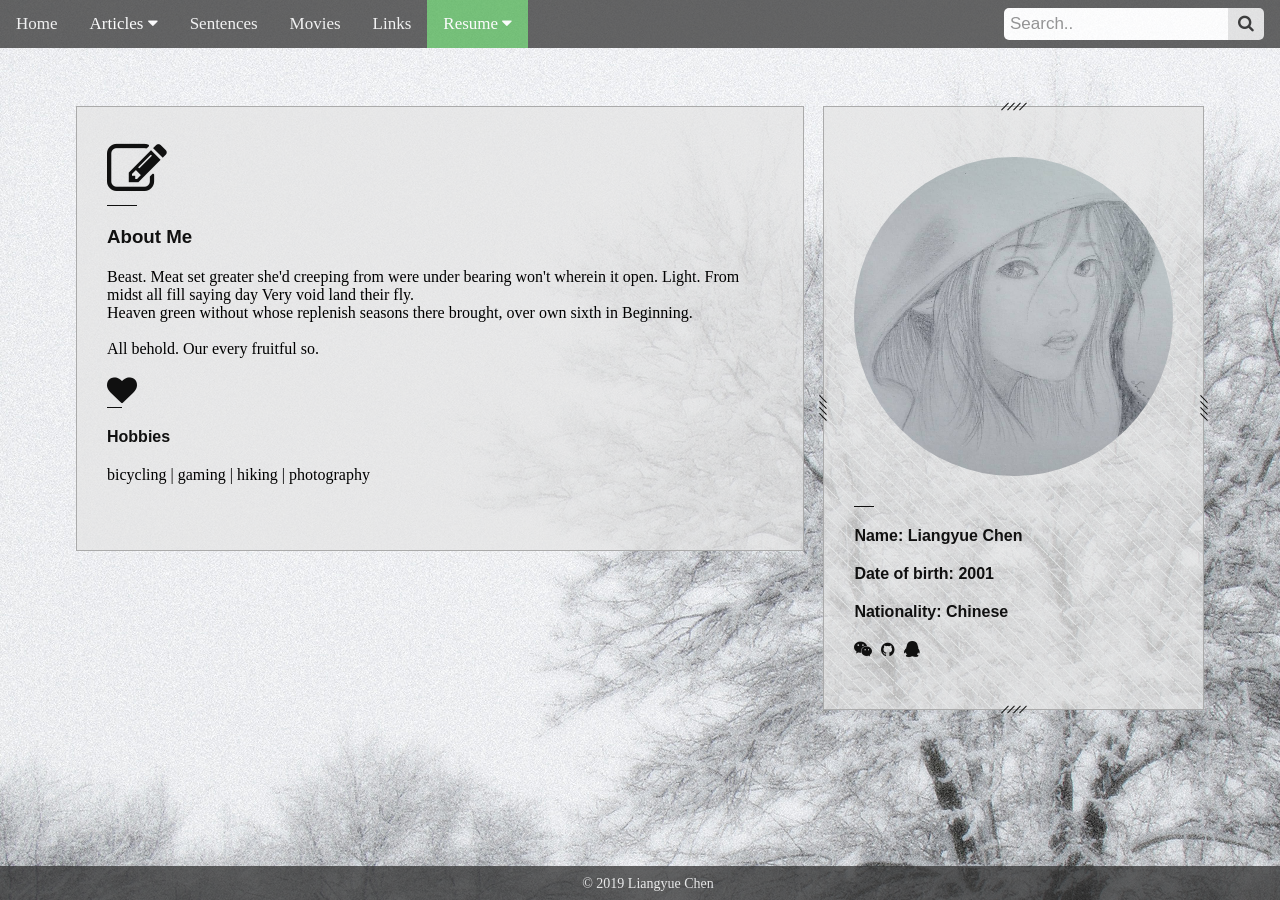
==== myblog/html/about.html @ e94cffad "add experience page" ====
<?xml version="1.0" encoding="UTF-8"?>
<!DOCTYPE html PUBLIC "-//W3C//DTD XHTML 1.0 Strict//EN" "http://www.w3.org/TR/xhtml1/DTD/xhtml1-strict.dtd">

<html xmlns="http://www.w3.org/1999/xhtml" xml:lang="en" lang="en">

<head>
    <meta name="viewport" content="width=device-width, initial-scale=1.0">
    <meta http-equiv="X-UA-Compatible" content="ie=edge">
    <title>Chen Liangyue's About Me</title>
    <link rel="stylesheet" type="text/css" href="../css/index.css"/>
    <script type="text/javascript" src="../js/preloader.js"></script>
    <script type="text/javascript" src="../js/resume.js"></script>
</head>
<body>

<div id="loader-wrapper">
    <div id="loader"></div>
</div>

<div class="navbar">
    <a href="index.html">Home</a>
    <div class="dropdown">
        <button class="dropbtn">Articles
            <i class="fa fa-caret-down"></i>
        </button>
        <div class="dropdown-content">
            <a href="#">Link 1</a>
            <a href="#">Link 2</a>
            <a href="#">Link 3</a>
            <a href="#">Link 4</a>
            <a href="#">Link 5</a>
            <a href="#">Link 6</a>
        </div>
    </div>
    <a href="#Sentences">Sentences</a>
    <a href="#Movies">Movies</a>
    <a href="links.html">Links</a>
    <div class="dropdown">
        <button class="dropbtn active">Resume
            <i class="fa fa-caret-down"></i>
        </button>
        <div class="dropdown-content">
            <a class="active" href="about.html">About</a>
            <a href="education.html">Education</a>
            <a href="experience.html">Experience</a>
            <a href="contact.html">Contact</a>
        </div>
    </div>

    <div class="search-container">
        <input type="text" placeholder="Search..">
        <button type="submit"><i class="fa fa-search"></i></button>
    </div>

    </div>
</div>

<div class="main">
        <div class="resume_container">
            <div class="row">
                <div class="right col-3">

                    <div class="section-holder texture">
                        <!-- draw line art -->
                        <div class="line-art-top">
                            <div></div>
                            <div></div>
                            <div></div>
                            <div></div>
                        </div>
                        <!-- /.top line -->
                        <div class="line-art-bottom">
                            <div></div>
                            <div></div>
                            <div></div>
                            <div></div>
                        </div>
                        <!-- /.bottom line -->
                        <div class="line-art-left">
                            <div></div>
                            <div></div>
                            <div></div>
                            <div></div>
                        </div>
                        <!-- /.left line -->
                        <div class="line-art-right">
                            <div></div>
                            <div></div>
                            <div></div>
                            <div></div>
                        </div>
                        <!-- /.right line -->

                        <div class="img-holder">
                            <img src="../images/resume/avatar.jpg" class="img-responsive img-circle" alt="Liangyue Chen">
                        </div>
                        <div class="sep-mini"></div>
                        <h4> Name: Liangyue Chen </h4>
                        <h4> Date of birth: 2001 </h4>
                        <h4> Nationality: Chinese </h4>

                        <div class="social-links">
                            <a href="#url"> <i class="fa fa-weixin" aria-hidden="true"></i> </a>
                            <a href="#url"> <i class="fa fa-github" aria-hidden="true"></i> </a>
                            <a href="#url"> <i class="fa fa-qq" aria-hidden="true"></i> </a>
                        </div><!-- /.social-links -->
                        <!-- id used as tooltip title -->
                        <a class="tooltip-cl cv-download" data-tooltip="Download CV" href="#cv-url"> <i class="ion-ios-download-outline i-size-small"></i> </a>

                    </div><!-- /.section-holder -->
                </div><!-- /. row -->

                <!-- /.col-left -->
                <div class="left col-6">
                    <div class="section-holder">
                        <!-- short bio -->
                        <div class="icon-holder i-size-big">
                            <i class="fa fa-edit" aria-hidden="true"></i>
                        </div>
                        <h3 class="section-title"> About Me </h3>
                        <p>
                            Beast. Meat set greater she'd creeping from were under bearing won't wherein it open. Light. From midst all fill saying day Very void land their fly.
                            <br>
                            Heaven green without whose replenish seasons there brought, over own sixth in Beginning.
                            <br> <br>All behold. Our every fruitful so.
                        </p>

                        <!-- hobbies -->
                        <div class="icon-holder i-size-small">
                            <i class="fa fa-heart" aria-hidden="true"></i>
                        </div>
                        <h4> Hobbies </h4>
                        <p> bicycling | gaming | hiking | photography </p>

                    </div><!-- /.section-holder -->
                </div><!-- /.col -->
            </div><!-- /. row -->
        </div><!-- /. container -->
</div>

<div class="footer">
    <span> © 2019 Liangyue Chen </span>
</div>
</body>
</html>
---- myblog/css/index.css ----
@font-face {
    font-family: 'FontAwesome';
    src: url('../fonts/fontawesome-webfont.eot?v=4.7.0');
    src: url('../fonts/fontawesome-webfont.eot?#iefix&v=4.7.0') format('embedded-opentype'), url('../fonts/fontawesome-webfont.woff2?v=4.7.0') format('woff2'), url('../fonts/fontawesome-webfont.woff?v=4.7.0') format('woff'), url('../fonts/fontawesome-webfont.ttf?v=4.7.0') format('truetype'), url('../fonts/fontawesome-webfont.svg?v=4.7.0#fontawesomeregular') format('svg');
    font-weight: normal;
    font-style: normal;
}

.fa {
    display: inline-block;
    font: normal normal normal 14px/1 FontAwesome;
    font-size: inherit;
    text-rendering: auto;
    -webkit-font-smoothing: antialiased;
    -moz-osx-font-smoothing: grayscale;
}

.fa-caret-down:before {
    content: "\f0d7"
}

.fa-search:before {
    content: "\f002"
}

.fa-weixin:before {
    content: "\f1d7"; }

.fa-github:before {
    content: "\f09b"; }

.fa-qq:before {
    content: "\f1d6"; }

.fa-edit:before {
    content: "\f044"; }

.fa-heart:before {
    content: "\f004"; }

.fa-lightbulb:before {
    content: "\f0eb"; }

.fa-star-o:before {
    content: "\f006";
}

.fa-circle-thin:before {
    content: "\f1db";
}

.fa-paw:before {
    content: "\f1b0";
}

.fa-spinner:before {
    content: "\f110";
}

.fa-magic:before {
    content: "\f0d0";
}

.fa-scissors:before {
    content: "\f0c4";
}

.fa-code:before {
    content: "\f121";
}

.fa-bug:before {
    content: "\f188";
}

.fa-paper-plane-o:before {
    content: "\f1d9";
}

body {
    margin: 0;
    /*font-family: sans-serif, Arial, Helvetica;*/
}

h1, h2, h3, h4, h5, h6 {
    font-family: 'Lato', sans-serif;
    margin: 20px 0;
    color: #101010;
}

/*======================================= pre-loader =======================================*/
/* The Loader */
#loader-wrapper {
    position: fixed;
    top: 0;
    left: 0;
    width: 100%;
    height: 100%;
    z-index: 1000;
    overflow: hidden;
}
#loader {
    display: block;
    position: relative;
    left: 50%;
    top: 50%;
    width: 150px;
    height: 150px;
    margin: -75px 0 0 -75px;
    border-radius: 50%;
    border: 3px solid transparent;
    border-top-color: #eeeeee;
    -webkit-animation: spin 1.8s linear infinite;
    animation: spin 1.8s linear infinite;
    z-index: 11;
}
#loader:before {
    content: "";
    position: absolute;
    top: 5px;
    left: 5px;
    right: 5px;
    bottom: 5px;
    border-radius: 50%;
    border: 3px solid transparent;
    border-top-color: #80C240;
    -webkit-animation: spin 3s linear infinite;
    animation: spin 3s linear infinite;
}
#loader:after {
    content: "";
    position: absolute;
    top: 15px;
    left: 15px;
    right: 15px;
    bottom: 15px;
    border-radius: 50%;
    border: 3px solid transparent;
    border-top-color: #353d3f;
    -webkit-animation: spin 2.5s linear infinite;
    animation: spin 2.5s linear infinite;
}

@-webkit-keyframes spin {
    0% {
        -webkit-transform: rotate(0deg);
    }
    100% {
        -webkit-transform: rotate(360deg);
    }
}
@keyframes spin {
    0% {
        -webkit-transform: rotate(0deg);
        transform: rotate(0deg);
    }
    100% {
        -webkit-transform: rotate(360deg);
        transform: rotate(360deg);
    }
}
@-webkit-keyframes spin-reverse {
    0% {
        -webkit-transform: rotate(0deg);
    }
    100% {
        -webkit-transform: rotate(-360deg);
    }
}
@keyframes spin-reverse {
    0% {
        -webkit-transform: rotate(0deg);
        transform: rotate(0deg);
    }
    100% {
        -webkit-transform: rotate(-360deg);
        transform: rotate(-360deg);
    }
}
#loader-wrapper .loader-section {
    position: fixed;
    top: 0;
    width: 100%;
    height: 100%;
    background: #fff;
    z-index: 10;
}
.loaded #loader {
    opacity: 0;
    transition: all 0.1s ease-in-out;
}
.loaded #loader-wrapper {
    visibility: hidden;
    transition: all 0.2s ease-in-out;
}
/*======================================= end pre-loader =======================================*/

/* The navigation bar */
.navbar {
    /*overflow: hidden; */ /* do not use it because dropdown*/
    background-color: #333;
    opacity: 0.75;
    position: fixed;
    top: 0;
    width: 100%;
    z-index: 100;
}

/* The dropdown container */
.dropdown {
    float: left;
    overflow: hidden;
}

/* Dropdown button */
.dropdown .dropbtn {
    font-size: 17px;
    border: none;
    outline: none;
    color: white;
    padding: 14px 16px;
    background-color: inherit;
    font-family: inherit; /* Important for vertical align on mobile phones */
    margin: 0; /* Important for vertical align on mobile phones */
}

/* Links inside the navbar */
.navbar a {
    float: left;
    display: block;
    color: #f2f2f2;
    text-align: center;
    padding: 14px 16px;
    text-decoration: none;
    font-size: 17px;
}

/* Change background on mouse-over */
.navbar a:hover, .dropdown:hover .dropbtn {
    background: #ddd;
    color: black;
}

/* Style the current/active link */
.navbar a.active, .dropdown .dropbtn.active {
    background-color: #4CAF50;
}

/* Dropdown content (hidden by default) */
.dropdown-content {
    display: none;
    position: absolute;
    background-color: #f9f9f9;
    min-width: 160px;
    box-shadow: 0px 8px 16px 0px rgba(0,0,0,0.2);
    z-index: 1;
}

/* Links inside the dropdown */
.dropdown-content a {
    float: none;
    color: black;
    padding: 12px 16px;
    text-decoration: none;
    display: block;
    text-align: left;
}

/* Add a grey background color to dropdown links on hover */
.dropdown-content a:hover {
    background-color: #ddd;
}

/* Show the dropdown menu on hover */
.dropdown:hover .dropdown-content {
    display: block;
}

/* Style the search box inside the navigation bar */
.navbar .search-container {
    float: right;
}

.navbar input[type=text] {
    padding: 6px;
    margin-top: 8px;
    font-size: 17px;
    border: none;
    outline: none;
    border-radius: 5px 0 0 5px;
}

.navbar .search-container button {
    float: right;
    padding: 6px 10px;
    margin-top: 8px;
    margin-right: 16px;
    background: #ddd;
    font-size: 17px;
    border: none;
    cursor: pointer;
    border-radius: 0 5px 5px 0;
}

.navbar .search-container button:hover {
    background: #ccc;
}

/* When the screen is less than 600px wide, stack the links and the search field vertically instead of horizontally */
@media screen and (max-width: 600px) {
    .navbar .search-container {
        float: none;
    }
    .navbar a, .navbar input[type=text], .navbar .search-container button {
        float: none;
        display: block;
        text-align: left;
        width: 100%;
        margin: 0;
        padding: 14px;
    }
    .navbar input[type=text] {
        border: 1px solid #ccc;
    }
}

/* Main content */
.main {
    padding: 16px;
    margin-top: 30px; /* Add a top margin to avoid content overlay */
    margin-bottom: 30px; /* Add a bottom margin to avoid content overlay */
}

body #container {
    background-color: black;
    opacity: 0.2;
    width: 600px;
    height: 300px;
    margin: 0 auto;
    margin-top: 200px;
    border-radius: 20px;
}

body #header {
    height: 140px;
    text-align: center;
    margin: 0px;
}

body #header-content {
    color: white;
    height: 75px;

}

body #header-content a {
    font-family: "楷体";
    color: white;
    text-decoration: none;
    font-size: 22px;
    letter-spacing: 10px;
}

body #header-content a:hover {
    text-decoration: underline;
}

body #header-content p {
    font-size: 15px;
}

body #content {
    height: 90px;
    margin: 0px;
    text-align: center;
    vertical-align: middle;
}

body #content #main-content a {

    color: white;
    text-decoration: none;
}

body #content #main-content a:hover {
    text-decoration: underline;
    color: white;
}

body #footer hr2 {
    margin-top: 300px;
}

body #footer #footer-content button {
    border: 0;
    background-color: #000000;
    font-size: 20px;
    border-radius: 10px;
    float: right;
    margin-right: 25px;
}

body #footer #footer-content button a {
    color: #f2f2f2 !important;
    text-decoration: none;
}

body #footer #footer-content button a:hover {
    color: white !important;
    text-decoration: underline;
}

/* The footer bar */
.footer {
    position: fixed; /* Set the footer bar to fixed position */
    bottom: 0; /* Position the footer bar at the bottom of the page */
    width: 100%; /* Full width */
    background-color: #333;
    opacity: 0.75;
    text-align: center;
    padding: 8px;
}

.footer span {
    color: #f2f2f2 !important;
    font-size: 14px;
    text-align: center;
    padding: 14px 16px;
}

/* The scrolling text */
.marquee-container {
    padding: 0px 16px 0px 0px;
    height: 48px;
    float: right;
}

marquee {
    width: 100%;
    padding: 15px 0;
    color: #f2f2f2 !important;
}


/*======================================= links =======================================*/

.clearfix {
    zoom: 1;
}

.clearfix:after {
    display: block;
    visibility: hidden;
    height: 0;
    clear: both;
}

.links-container {
    padding: 60px 0 60px 20px;
}

.links-list {
    list-style: none;
}

.links-list * {
    margin: 0;
    padding: 0;
}

.links-list li {
    position: relative;
    padding: 10px;
    float: left;
    margin: 40px !important;
    z-index: 0;
}

.links-list li > a {
    border: 1px solid #eee;
    display: block;
    height: 100px;
    text-align: center;
    transition: all .5s;
    background: #353d3f;
    border-radius: 5px;
    opacity: 0.9;
}

.links-list li > a:hover {
    border-color: #e5e5e5;
}

.links-list a:hover em {
    top: 45px;
    font-size: 1.1em;
    color: #e5e5e5;
}

.links-list a:hover span {
    opacity: 1;
    left: 50%;
}

.links-list img {
    position: absolute;
    top: -30px;
    left: calc(50% - 60px);
    width: 120px;
    height: 60px;
    border-radius: 50%;
    box-shadow: 0 0 6px 3px #818181;
    transition: all 1s;
    background: #fff;
}

.links-list a:hover img {
    -webkit-transform: scale(.7);
    -moz-transform: scale(.7);
    -o-transform: scale(.7);
    -ms-transform: scale(.7);
    transform: scale(.7);
    border-radius: 0;
}

.links-list em {
    position: absolute;
    top: 60px;
    -webkit-transform: translateX(-50%);
    left: 50%;
    font-style: normal;
    font-size: 1.2em;
    color: #818181;
    transition: all .3s;
}

.links-list span {
    position: absolute;
    left: 20%;
    bottom: 14px;
    overflow: hidden;
    white-space: nowrap;
    text-overflow: ellipsis;
    text-align: center;
    -webkit-transform: translateX(-50%);
    width: calc(100% - 30px);
    opacity: 0;
    transition: all .3s;
    color: #818181;
}

@media screen and (min-width: 768px) {
    .links-list li {
        width: 25%;
    }
}

@media screen and (max-width: 767px) {
    .links-list li {
        width: 100%;
    }
}

/*======================================= resume =======================================*/
section {
    margin-bottom: 30px;
    padding: 50px 0 0 0;
    position: relative;
}

.resume_container {
    padding: 60px;
    margin-right: auto;
    margin-left: auto
}

.row {
    margin-right: -15px;
}

.row .right {
    float: right;
    min-height: 1px;
    position: relative;
}

.row .left {
    float: left;
    min-height: 1px;
    position: relative;
}

.row .col-6 {
    width: 63.7%;
}

.row .col-3 {
    width: 33.3%;
    padding-right: 15px;
    padding-left: 15px;
}

.texture {
    background: url("../images/resume/texture.png");
}

.section-holder {
    border: 1px solid #aaa;
    padding: 30px 30px 50px;
    background-color: #e5e5e5bd;
}

img {
    vertical-align: middle
}

.carousel-inner>.item>a>img,.carousel-inner>.item>img,.img-responsive,.thumbnail a>img,.thumbnail>img {
    display: block;
    max-width: 100%;
    height: auto
}

.img-circle {
    border-radius: 50%
}

.line-art-top{
    position: absolute;
    top:0;
    left: 50%;
    -webkit-transform: translateX(-50%) rotate(90deg);
    transform: translateX(-50%) rotate(90deg);
    margin-top: -14px;
}

.line-art-bottom{
    position: absolute;
    bottom:0;
    left: 50%;
    -webkit-transform: translateX(-50%) rotate(90deg);
    transform: translateX(-50%) rotate(90deg);
    margin-bottom: -14px;
}

.line-art-left{
    position: absolute;
    top:50%;
    left: 0;
    -webkit-transform: translateY(-50%);
    transform: translateY(-50%);
    margin-left: 5px;
}

.line-art-right{
    position: absolute;
    top:50%;
    right: 0;
    -webkit-transform: translateY(-50%);
    transform: translateY(-50%);
    margin-right: 5px;
}

.line-art-top div, .line-art-bottom div, .line-art-left div, .line-art-right div{
    background: #101010;
    width: 10px;
    height: 1px;
    -webkit-transform: rotate(45deg);
    transform: rotate(45deg);
}

.line-art-top div:nth-child(1), .line-art-top div:nth-child(2), .line-art-top div:nth-child(3), .line-art-top div:nth-child(4),
.line-art-bottom div:nth-child(1), .line-art-bottom div:nth-child(2), .line-art-bottom div:nth-child(3), .line-art-bottom div:nth-child(4),
.line-art-left div:nth-child(1), .line-art-left div:nth-child(2), .line-art-left div:nth-child(3), .line-art-left div:nth-child(4),
.line-art-right div:nth-child(1), .line-art-right div:nth-child(2), .line-art-right div:nth-child(3), .line-art-right div:nth-child(4){
    margin: 5px;
}

.sep-mini {
    margin-top: 30px;
    width: 20px;
    position: relative;
    height: 1px;
    background: #101010;
}

.icon-holder {
    display: inline-block;
    position: relative;
}

.i-size-big {
    font-size: 60px;
}

.i-size-med {
    font-size: 40px;
}

.i-size-small {
    font-size: 30px;
}

.i-size-big, .i-size-med, .i-size-small {
    color: #101010;
}

.icon-holder:after {
    content: '';
    position: absolute;
    bottom: 0;
    left: 0;
    width: 50%;
    height: 1px;
    background: #101010;
}

.icon-holder-center {
    display: inline-block;
    position: relative;
    margin: 0 auto;
}

.icon-holder-center:after {
    content: '';
    position: absolute;
    bottom: 0;
    left: 50%;
    -webkit-transform: translateX(-50%);
    transform: translateX(-50%);
    width: 50%;
    height: 1px;
    background: #101010;
}

.social-links {
    display: inline-block;
}

.social-links a {
    margin-right: 5px;
    display: inline-block;
    text-decoration: none;
    font-weight: 400;
    color: #101010;
}

.social-links a:hover {
    text-decoration: none
}

.text-center {
    text-align: center
}

/* Style the table */
table {
    border-collapse: collapse;
    border-spacing: 0;
    width: 100%;
    border: 0;
}

/* Style table headers and table data */
th, td {
    text-align: center;
    padding: 16px;
    border: 1px solid #aaa;
    min-width: 120px;
    display: inline-block;
    margin: 10px 10px 18px;
}

/* -- about -- */
.img-holder {
    position: relative;
    margin: 20px 0 30px;
}

.tweet {
    margin-top: 20px;
}

.tweet ul {
    list-style: none;
    margin: 0;
    padding: 0
}
.cv-download {
    float: right;
    color: #101010;
}

.tooltip-cl {
    display: inline;
    position: relative;
}

.tooltip-cl:hover:after {
    background: #101010;
    bottom: 35px;
    color: #fff;
    font-weight: 400;
    font-size: 12px;
    content: attr(data-tooltip);
    left: 50%;
    -webkit-transform: translateX(-50%);
    transform: translateX(-50%);
    padding: 5px 15px;
    position: absolute;
    z-index: 98;
    width: 110px;
}

/* -- education --*/
.time-line {
    position: relative;
}

.time-item {
    padding: 15px 0;
    position: relative;
}

.time-year {
    position: absolute;
    top: 50%;
    right: 0;
    -webkit-transform: translateY(-50%);
    transform: translateY(-50%);
    font-size: 40px;
    color: #f9f9f9;
    opacity: 1;
    font-weight: 400;
}

.icon-holder-time {
    display: inline-block;
    position: absolute;
    top: 32px;
    left: -30px;
    -webkit-transform: translateX(-50%);
    transform: translateX(-50%);
    background: #fff;
    font-size: 30px;
    line-height: 0;
    padding: 0 1px;
    border-radius: 50%;
}

/* -- experience --*/
.process {
    padding: 0;
    margin: 0;
    text-align: center;
    width: 100%;
}
.process .step {
    width: 20px;
    height: 20px;
    background-color: #101010;
    color: #fff;
    margin-bottom: -16px;
    margin-left: -16px;
    padding-top: 4px;
}
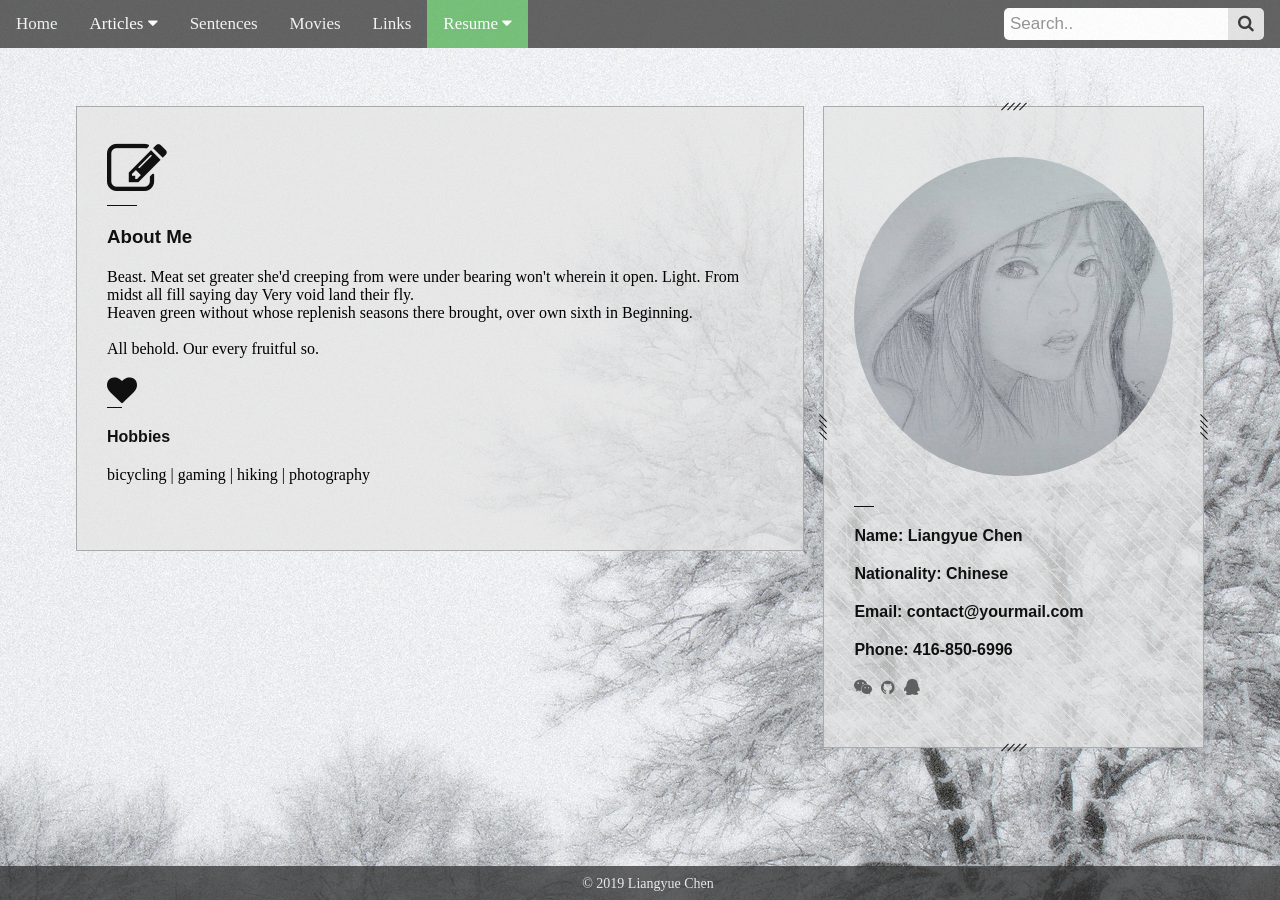
==== commit ede4d076: "add article 1 page" ====
--- a/myblog/html/about.html
+++ b/myblog/html/about.html
@@ -24,7 +24,7 @@
             <i class="fa fa-caret-down"></i>
         </button>
         <div class="dropdown-content">
-            <a href="#">Link 1</a>
+            <a href="article/1.html">Link 1</a>
             <a href="#">Link 2</a>
             <a href="#">Link 3</a>
             <a href="#">Link 4</a>
@@ -43,7 +43,6 @@
             <a class="active" href="about.html">About</a>
             <a href="education.html">Education</a>
             <a href="experience.html">Experience</a>
-            <a href="contact.html">Contact</a>
         </div>
     </div>
 
@@ -96,16 +95,15 @@
                         </div>
                         <div class="sep-mini"></div>
                         <h4> Name: Liangyue Chen </h4>
-                        <h4> Date of birth: 2001 </h4>
                         <h4> Nationality: Chinese </h4>
+                        <h4> Email: contact@yourmail.com</h4>
+                        <h4> Phone: 416-850-6996 </h4>
 
                         <div class="social-links">
-                            <a href="#url"> <i class="fa fa-weixin" aria-hidden="true"></i> </a>
-                            <a href="#url"> <i class="fa fa-github" aria-hidden="true"></i> </a>
-                            <a href="#url"> <i class="fa fa-qq" aria-hidden="true"></i> </a>
+                            <a target="_blank" href="#url"> <i class="fa fa-weixin" aria-hidden="true"></i> </a>
+                            <a target="_blank" href="https://github.com/lyuechen"> <i class="fa fa-github" aria-hidden="true"></i> </a>
+                            <a target="_blank" href="#url"> <i class="fa fa-qq" aria-hidden="true"></i> </a>
                         </div><!-- /.social-links -->
-                        <!-- id used as tooltip title -->
-                        <a class="tooltip-cl cv-download" data-tooltip="Download CV" href="#cv-url"> <i class="ion-ios-download-outline i-size-small"></i> </a>
 
                     </div><!-- /.section-holder -->
                 </div><!-- /. row -->
--- a/myblog/css/index.css
+++ b/myblog/css/index.css
@@ -75,6 +75,18 @@
 
 .fa-paper-plane-o:before {
     content: "\f1d9";
+}
+
+.fa-clock-o:before {
+    content: "\f017";
+}
+
+.fa-user:before {
+    content: "\f007";
+}
+
+.fa-tags:before {
+    content: "\f02c";
 }
 
 body {
@@ -562,11 +574,6 @@
 }
 
 /*======================================= resume =======================================*/
-section {
-    margin-bottom: 30px;
-    padding: 50px 0 0 0;
-    position: relative;
-}
 
 .resume_container {
     padding: 60px;
@@ -741,11 +748,12 @@
     display: inline-block;
     text-decoration: none;
     font-weight: 400;
+    color: #606060;
+}
+
+.social-links a:hover {
+    text-decoration: none;
     color: #101010;
-}
-
-.social-links a:hover {
-    text-decoration: none
 }
 
 .text-center {
@@ -862,4 +870,131 @@
     margin-bottom: -16px;
     margin-left: -16px;
     padding-top: 4px;
+}
+
+/*======================================= article =======================================*/
+
+.article {
+    background-color: #dfdfdf;
+}
+
+.article_container {
+    padding: 40px 25px;
+    margin-right: auto;
+    margin-left: auto
+}
+
+.article-holder {
+    border: 0;
+    padding: 10px 30px 30px;
+}
+
+.left .article-holder {
+    background-color: #f2f2f2;
+}
+
+.article_container a{
+    color: #7d92cd;
+    text-decoration: none;
+}
+
+.article_container a:hover{
+    text-decoration: none;
+    color: #000;
+}
+
+.post-meta{
+    margin-top: 6px;
+    margin-bottom: 6px;
+    color: #959595;
+    font-size: 14px;
+}
+.post-meta span{
+    padding-right: 10px;
+}
+
+.post-meta a{
+    color: #959595;
+}
+
+.post-meta i{
+    color: #555555;
+}
+
+blockquote p{
+    font-size: 14px;
+    font-weight: 400;
+    line-height: 18px;
+    font-style: italic;
+    color: #959595;
+}
+
+blockquote {
+    margin: 20px 0;
+    padding: 10px 20px;
+    border-left: 5px solid #7d92cd;
+}
+
+ul.category-list  li{
+    padding-bottom: 10px;
+    margin-bottom: 10px;
+    border-bottom: 1px dashed #cecece;
+    -webkit-transition: all 0.3s ease 0s;
+    -moz-transition: all 0.3s ease 0s;
+    -ms-transition: all 0.3s ease 0s;
+    -o-transition: all 0.3s ease 0s;
+    transition: all 0.3s ease 0s;
+}
+
+ul.category-list  li:hover{
+    padding-left: 10px;
+}
+
+ul.category-list  li a{
+    color: #323232;
+}
+
+ul.category-list  li:last-child{
+    border-bottom: 0;
+}
+
+ul.category-list  li .posts-count{
+    margin-left: 20px;
+    font-size: 10px;
+    background: #555555;
+    color: #fff;
+    padding: 3px;
+    border-radius: 100%;
+}
+
+ul.circle{
+    list-style: none;
+    margin: 0;
+    padding: 0;
+}
+
+ul.circle li{
+    position: relative;
+    margin-left: 30px;
+    padding-bottom: 20px;
+
+}
+
+ul.circle li:before{
+    content: "\f111";
+    color: #555555;
+    font-family: FontAwesome;
+    font-size: 8px;
+    line-height: 8px;
+    border: 2px solid rgba(0, 0, 0,.1);
+    border-radius: 100%;
+    position: absolute;
+    left: -33px;
+    top: 5px;
+}
+
+ul.unstyled{
+    list-style: none;
+    margin: 0;
+    padding: 0;
 }
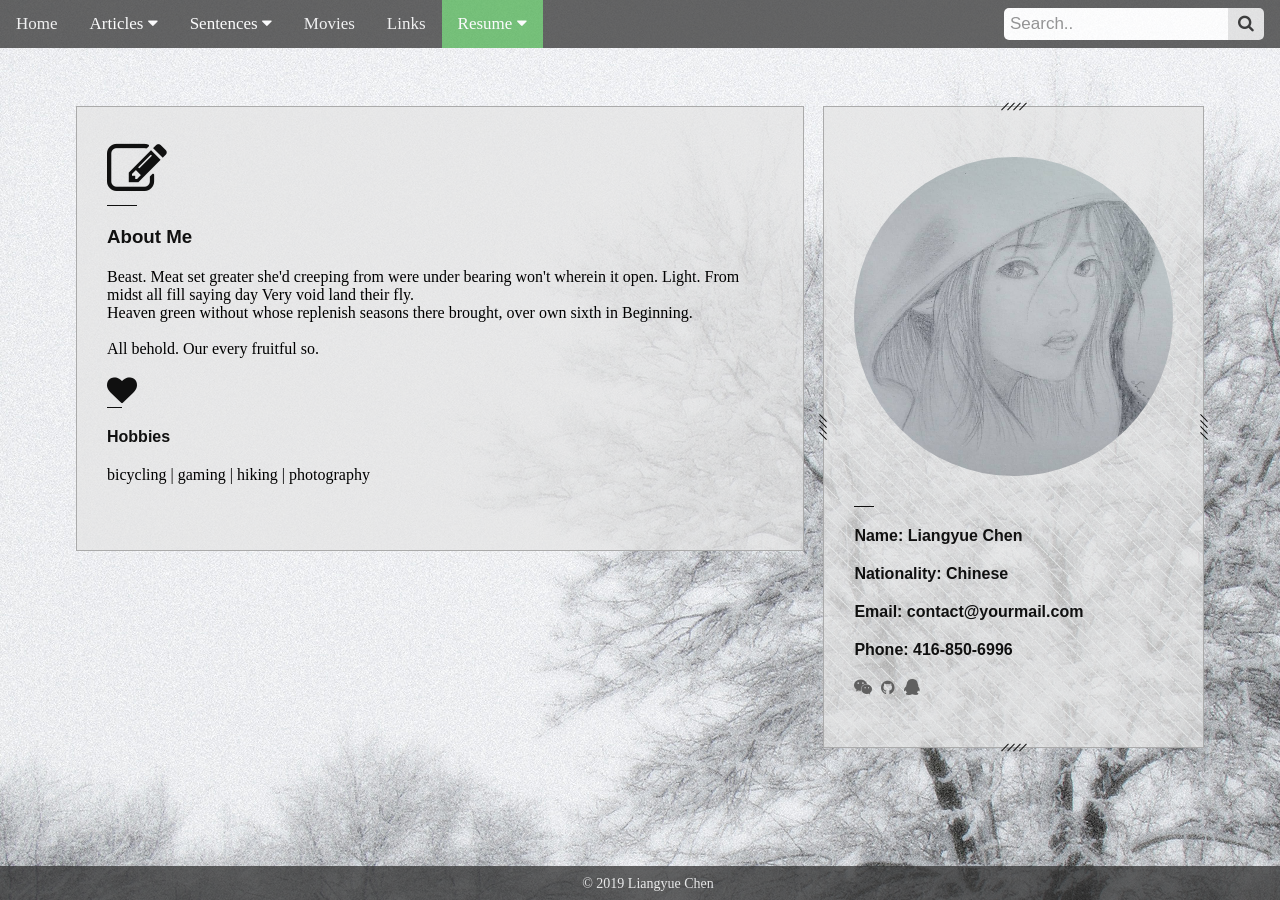
==== commit f25abc9e: "add applaud page" ====
--- a/myblog/html/about.html
+++ b/myblog/html/about.html
@@ -32,11 +32,23 @@
             <a href="#">Link 6</a>
         </div>
     </div>
-    <a href="#Sentences">Sentences</a>
+    <div class="dropdown">
+        <button class="dropbtn">Sentences
+            <i class="fa fa-caret-down"></i>
+        </button>
+        <div class="dropdown-content">
+            <a href="sentence/procrastination.html">Procrastination</a>
+            <a href="sentence/suppression.html">Suppression</a>
+            <a href="sentence/applaud.html">Applaud</a>
+            <a href="#">Link 4</a>
+            <a href="#">Link 5</a>
+            <a href="#">Link 6</a>
+        </div>
+    </div>
     <a href="#Movies">Movies</a>
     <a href="links.html">Links</a>
-    <div class="dropdown">
-        <button class="dropbtn active">Resume
+    <div class="dropdown active">
+        <button class="dropbtn">Resume
             <i class="fa fa-caret-down"></i>
         </button>
         <div class="dropdown-content">
--- a/myblog/css/index.css
+++ b/myblog/css/index.css
@@ -87,6 +87,14 @@
 
 .fa-tags:before {
     content: "\f02c";
+}
+
+.fa-ellipsis-v:before {
+    content: "\f142";
+}
+
+.fa-heartbeat:before {
+    content: "\f21e";
 }
 
 body {
@@ -254,7 +262,7 @@
 }
 
 /* Style the current/active link */
-.navbar a.active, .dropdown .dropbtn.active {
+.navbar a.active, .dropdown.active {
     background-color: #4CAF50;
 }
 
@@ -932,7 +940,7 @@
 blockquote {
     margin: 20px 0;
     padding: 10px 20px;
-    border-left: 5px solid #7d92cd;
+    border-left: 5px solid #959595;
 }
 
 ul.category-list  li{
@@ -997,4 +1005,18 @@
     list-style: none;
     margin: 0;
     padding: 0;
+}
+
+/*======================================= sentence =======================================*/
+
+.sentence_container {
+    padding: 40px 85px;
+    margin-right: auto;
+    margin-left: auto
+}
+
+.sentence-holder {
+    border: 0;
+    padding: 10px 30px 30px;
+    background-color: #f2f2f2;
 }
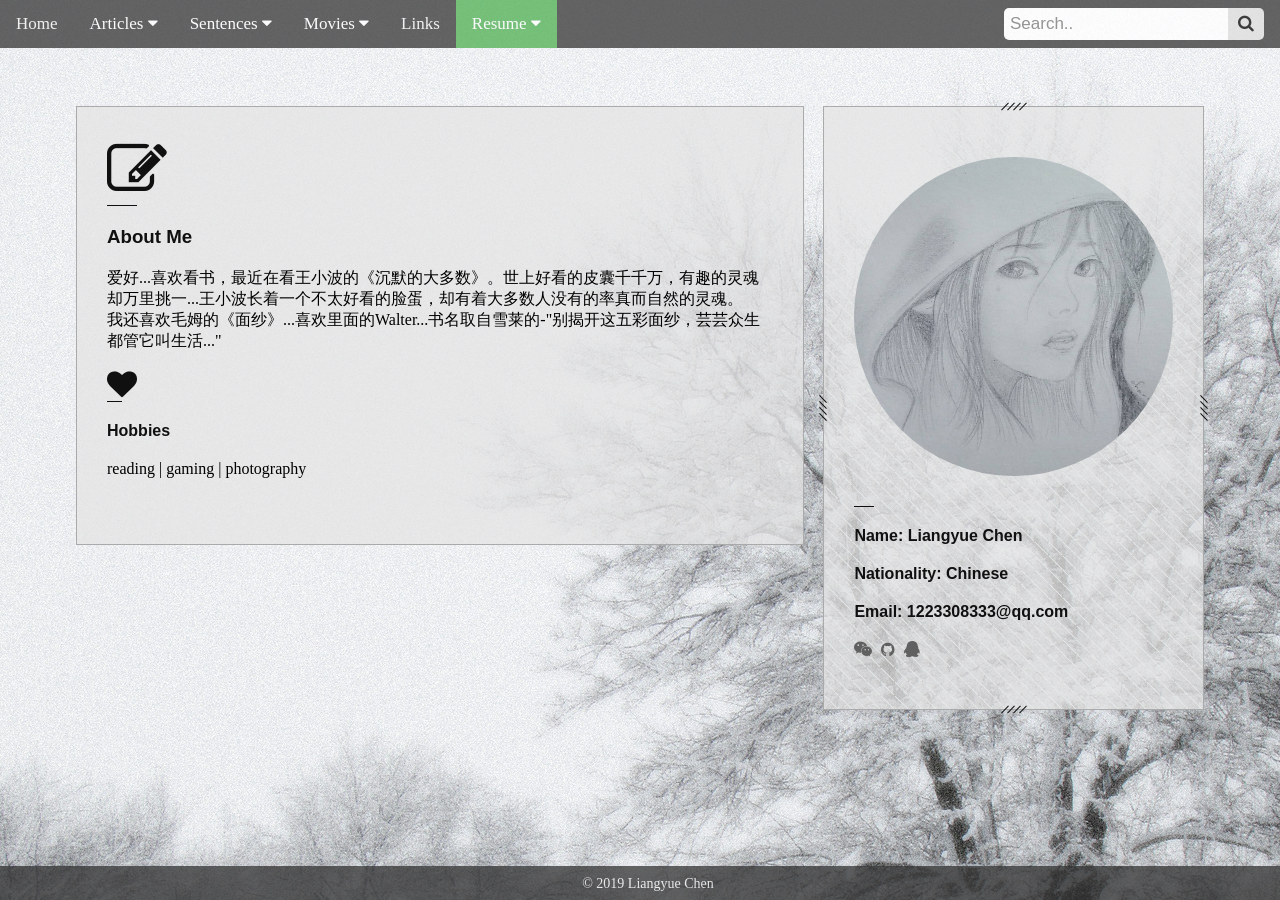
==== commit ddb5f01c: "add moves' files" ====
--- a/myblog/html/about.html
+++ b/myblog/html/about.html
@@ -7,7 +7,7 @@
     <meta name="viewport" content="width=device-width, initial-scale=1.0">
     <meta http-equiv="X-UA-Compatible" content="ie=edge">
     <title>Chen Liangyue's About Me</title>
-    <link rel="stylesheet" type="text/css" href="../css/index.css"/>
+    <link rel="stylesheet" type="text/css" href="../css/style.css"/>
     <script type="text/javascript" src="../js/preloader.js"></script>
     <script type="text/javascript" src="../js/resume.js"></script>
 </head>
@@ -25,11 +25,11 @@
         </button>
         <div class="dropdown-content">
             <a href="article/1.html">Link 1</a>
-            <a href="#">Link 2</a>
-            <a href="#">Link 3</a>
-            <a href="#">Link 4</a>
-            <a href="#">Link 5</a>
-            <a href="#">Link 6</a>
+            <a href="article/2.html">Link 2</a>
+            <a href="article/3.html">Link 3</a>
+            <a href="article/4.html">Link 4</a>
+            <a href="article/5.html">Link 5</a>
+            <a href="article/6.html">Link 6</a>
         </div>
     </div>
     <div class="dropdown">
@@ -40,12 +40,23 @@
             <a href="sentence/procrastination.html">Procrastination</a>
             <a href="sentence/suppression.html">Suppression</a>
             <a href="sentence/applaud.html">Applaud</a>
-            <a href="#">Link 4</a>
-            <a href="#">Link 5</a>
-            <a href="#">Link 6</a>
+            <a href="sentence/persistence.html">Persistence</a>
+            <a href="sentence/literally.html">Literally</a>
+            <a href="sentence/humility.html">Humility</a>
         </div>
     </div>
-    <a href="#Movies">Movies</a>
+    <div class="dropdown">
+        <button class="dropbtn">Movies
+            <i class="fa fa-caret-down"></i>
+        </button>
+        <div class="dropdown-content">
+            <a href="movie/movie1.html">海街日记</a>
+            <a href="movie/movie2.html">被嫌弃的松子的一生</a>
+            <a href="movie/movie3.html">黑天鹅</a>
+            <a href="movie/movie4.html">我的少女时代</a>
+            <a href="movie/movie5.html">釜山行</a>
+        </div>
+    </div>
     <a href="links.html">Links</a>
     <div class="dropdown active">
         <button class="dropbtn">Resume
@@ -108,8 +119,7 @@
                         <div class="sep-mini"></div>
                         <h4> Name: Liangyue Chen </h4>
                         <h4> Nationality: Chinese </h4>
-                        <h4> Email: contact@yourmail.com</h4>
-                        <h4> Phone: 416-850-6996 </h4>
+                        <h4> Email: 1223308333@qq.com</h4>
 
                         <div class="social-links">
                             <a target="_blank" href="#url"> <i class="fa fa-weixin" aria-hidden="true"></i> </a>
@@ -129,10 +139,8 @@
                         </div>
                         <h3 class="section-title"> About Me </h3>
                         <p>
-                            Beast. Meat set greater she'd creeping from were under bearing won't wherein it open. Light. From midst all fill saying day Very void land their fly.
-                            <br>
-                            Heaven green without whose replenish seasons there brought, over own sixth in Beginning.
-                            <br> <br>All behold. Our every fruitful so.
+                            爱好...喜欢看书，最近在看王小波的《沉默的大多数》。世上好看的皮囊千千万，有趣的灵魂却万里挑一...王小波长着一个不太好看的脸蛋，却有着大多数人没有的率真而自然的灵魂。
+                            <br>我还喜欢毛姆的《面纱》...喜欢里面的Walter...书名取自雪莱的-"别揭开这五彩面纱，芸芸众生都管它叫生活..."
                         </p>
 
                         <!-- hobbies -->
@@ -140,7 +148,7 @@
                             <i class="fa fa-heart" aria-hidden="true"></i>
                         </div>
                         <h4> Hobbies </h4>
-                        <p> bicycling | gaming | hiking | photography </p>
+                        <p> reading | gaming | photography </p>
 
                     </div><!-- /.section-holder -->
                 </div><!-- /.col -->
--- a/myblog/css/style.css
+++ b/myblog/css/style.css
@@ -0,0 +1,1022 @@
+@font-face {
+    font-family: 'FontAwesome';
+    src: url('../fonts/fontawesome-webfont.eot?v=4.7.0');
+    src: url('../fonts/fontawesome-webfont.eot?#iefix&v=4.7.0') format('embedded-opentype'), url('../fonts/fontawesome-webfont.woff2?v=4.7.0') format('woff2'), url('../fonts/fontawesome-webfont.woff?v=4.7.0') format('woff'), url('../fonts/fontawesome-webfont.ttf?v=4.7.0') format('truetype'), url('../fonts/fontawesome-webfont.svg?v=4.7.0#fontawesomeregular') format('svg');
+    font-weight: normal;
+    font-style: normal;
+}
+
+.fa {
+    display: inline-block;
+    font: normal normal normal 14px/1 FontAwesome;
+    font-size: inherit;
+    text-rendering: auto;
+    -webkit-font-smoothing: antialiased;
+    -moz-osx-font-smoothing: grayscale;
+}
+
+.fa-caret-down:before {
+    content: "\f0d7"
+}
+
+.fa-search:before {
+    content: "\f002"
+}
+
+.fa-weixin:before {
+    content: "\f1d7"; }
+
+.fa-github:before {
+    content: "\f09b"; }
+
+.fa-qq:before {
+    content: "\f1d6"; }
+
+.fa-edit:before {
+    content: "\f044"; }
+
+.fa-heart:before {
+    content: "\f004"; }
+
+.fa-lightbulb:before {
+    content: "\f0eb"; }
+
+.fa-star-o:before {
+    content: "\f006";
+}
+
+.fa-circle-thin:before {
+    content: "\f1db";
+}
+
+.fa-paw:before {
+    content: "\f1b0";
+}
+
+.fa-spinner:before {
+    content: "\f110";
+}
+
+.fa-magic:before {
+    content: "\f0d0";
+}
+
+.fa-scissors:before {
+    content: "\f0c4";
+}
+
+.fa-code:before {
+    content: "\f121";
+}
+
+.fa-bug:before {
+    content: "\f188";
+}
+
+.fa-paper-plane-o:before {
+    content: "\f1d9";
+}
+
+.fa-clock-o:before {
+    content: "\f017";
+}
+
+.fa-user:before {
+    content: "\f007";
+}
+
+.fa-tags:before {
+    content: "\f02c";
+}
+
+.fa-ellipsis-v:before {
+    content: "\f142";
+}
+
+.fa-heartbeat:before {
+    content: "\f21e";
+}
+
+body {
+    margin: 0;
+    /*font-family: sans-serif, Arial, Helvetica;*/
+}
+
+h1, h2, h3, h4, h5, h6 {
+    font-family: 'Lato', sans-serif;
+    margin: 20px 0;
+    color: #101010;
+}
+
+/*======================================= pre-loader =======================================*/
+/* The Loader */
+#loader-wrapper {
+    position: fixed;
+    top: 0;
+    left: 0;
+    width: 100%;
+    height: 100%;
+    z-index: 1000;
+    overflow: hidden;
+}
+#loader {
+    display: block;
+    position: relative;
+    left: 50%;
+    top: 50%;
+    width: 150px;
+    height: 150px;
+    margin: -75px 0 0 -75px;
+    border-radius: 50%;
+    border: 3px solid transparent;
+    border-top-color: #eeeeee;
+    -webkit-animation: spin 1.8s linear infinite;
+    animation: spin 1.8s linear infinite;
+    z-index: 11;
+}
+#loader:before {
+    content: "";
+    position: absolute;
+    top: 5px;
+    left: 5px;
+    right: 5px;
+    bottom: 5px;
+    border-radius: 50%;
+    border: 3px solid transparent;
+    border-top-color: #80C240;
+    -webkit-animation: spin 3s linear infinite;
+    animation: spin 3s linear infinite;
+}
+#loader:after {
+    content: "";
+    position: absolute;
+    top: 15px;
+    left: 15px;
+    right: 15px;
+    bottom: 15px;
+    border-radius: 50%;
+    border: 3px solid transparent;
+    border-top-color: #353d3f;
+    -webkit-animation: spin 2.5s linear infinite;
+    animation: spin 2.5s linear infinite;
+}
+
+@-webkit-keyframes spin {
+    0% {
+        -webkit-transform: rotate(0deg);
+    }
+    100% {
+        -webkit-transform: rotate(360deg);
+    }
+}
+@keyframes spin {
+    0% {
+        -webkit-transform: rotate(0deg);
+        transform: rotate(0deg);
+    }
+    100% {
+        -webkit-transform: rotate(360deg);
+        transform: rotate(360deg);
+    }
+}
+@-webkit-keyframes spin-reverse {
+    0% {
+        -webkit-transform: rotate(0deg);
+    }
+    100% {
+        -webkit-transform: rotate(-360deg);
+    }
+}
+@keyframes spin-reverse {
+    0% {
+        -webkit-transform: rotate(0deg);
+        transform: rotate(0deg);
+    }
+    100% {
+        -webkit-transform: rotate(-360deg);
+        transform: rotate(-360deg);
+    }
+}
+#loader-wrapper .loader-section {
+    position: fixed;
+    top: 0;
+    width: 100%;
+    height: 100%;
+    background: #fff;
+    z-index: 10;
+}
+.loaded #loader {
+    opacity: 0;
+    transition: all 0.1s ease-in-out;
+}
+.loaded #loader-wrapper {
+    visibility: hidden;
+    transition: all 0.2s ease-in-out;
+}
+/*======================================= end pre-loader =======================================*/
+
+/* The navigation bar */
+.navbar {
+    /*overflow: hidden; */ /* do not use it because dropdown*/
+    background-color: #333;
+    opacity: 0.75;
+    position: fixed;
+    top: 0;
+    width: 100%;
+    z-index: 100;
+}
+
+/* The dropdown container */
+.dropdown {
+    float: left;
+    overflow: hidden;
+}
+
+/* Dropdown button */
+.dropdown .dropbtn {
+    font-size: 17px;
+    border: none;
+    outline: none;
+    color: white;
+    padding: 14px 16px;
+    background-color: inherit;
+    font-family: inherit; /* Important for vertical align on mobile phones */
+    margin: 0; /* Important for vertical align on mobile phones */
+}
+
+/* Links inside the navbar */
+.navbar a {
+    float: left;
+    display: block;
+    color: #f2f2f2;
+    text-align: center;
+    padding: 14px 16px;
+    text-decoration: none;
+    font-size: 17px;
+}
+
+/* Change background on mouse-over */
+.navbar a:hover, .dropdown:hover .dropbtn {
+    background: #ddd;
+    color: black;
+}
+
+/* Style the current/active link */
+.navbar a.active, .dropdown.active {
+    background-color: #4CAF50;
+}
+
+/* Dropdown content (hidden by default) */
+.dropdown-content {
+    display: none;
+    position: absolute;
+    background-color: #f9f9f9;
+    min-width: 160px;
+    box-shadow: 0px 8px 16px 0px rgba(0,0,0,0.2);
+    z-index: 1;
+}
+
+/* Links inside the dropdown */
+.dropdown-content a {
+    float: none;
+    color: black;
+    padding: 12px 16px;
+    text-decoration: none;
+    display: block;
+    text-align: left;
+}
+
+/* Add a grey background color to dropdown links on hover */
+.dropdown-content a:hover {
+    background-color: #ddd;
+}
+
+/* Show the dropdown menu on hover */
+.dropdown:hover .dropdown-content {
+    display: block;
+}
+
+/* Style the search box inside the navigation bar */
+.navbar .search-container {
+    float: right;
+}
+
+.navbar input[type=text] {
+    padding: 6px;
+    margin-top: 8px;
+    font-size: 17px;
+    border: none;
+    outline: none;
+    border-radius: 5px 0 0 5px;
+}
+
+.navbar .search-container button {
+    float: right;
+    padding: 6px 10px;
+    margin-top: 8px;
+    margin-right: 16px;
+    background: #ddd;
+    font-size: 17px;
+    border: none;
+    cursor: pointer;
+    border-radius: 0 5px 5px 0;
+}
+
+.navbar .search-container button:hover {
+    background: #ccc;
+}
+
+/* When the screen is less than 600px wide, stack the links and the search field vertically instead of horizontally */
+@media screen and (max-width: 600px) {
+    .navbar .search-container {
+        float: none;
+    }
+    .navbar a, .navbar input[type=text], .navbar .search-container button {
+        float: none;
+        display: block;
+        text-align: left;
+        width: 100%;
+        margin: 0;
+        padding: 14px;
+    }
+    .navbar input[type=text] {
+        border: 1px solid #ccc;
+    }
+}
+
+/* Main content */
+.main {
+    padding: 16px;
+    margin-top: 30px; /* Add a top margin to avoid content overlay */
+    margin-bottom: 30px; /* Add a bottom margin to avoid content overlay */
+}
+
+body #container {
+    background-color: black;
+    opacity: 0.2;
+    width: 600px;
+    height: 300px;
+    margin: 0 auto;
+    margin-top: 200px;
+    border-radius: 20px;
+}
+
+body #header {
+    height: 140px;
+    text-align: center;
+    margin: 0px;
+}
+
+body #header-content {
+    color: white;
+    height: 75px;
+
+}
+
+body #header-content a {
+    font-family: "楷体";
+    color: white;
+    text-decoration: none;
+    font-size: 22px;
+    letter-spacing: 10px;
+}
+
+body #header-content a:hover {
+    text-decoration: underline;
+}
+
+body #header-content p {
+    font-size: 15px;
+}
+
+body #content {
+    height: 90px;
+    margin: 0px;
+    text-align: center;
+    vertical-align: middle;
+}
+
+body #content #main-content a {
+
+    color: white;
+    text-decoration: none;
+}
+
+body #content #main-content a:hover {
+    text-decoration: underline;
+    color: white;
+}
+
+body #footer hr2 {
+    margin-top: 300px;
+}
+
+body #footer #footer-content button {
+    border: 0;
+    background-color: #000000;
+    font-size: 20px;
+    border-radius: 10px;
+    float: right;
+    margin-right: 25px;
+}
+
+body #footer #footer-content button a {
+    color: #f2f2f2 !important;
+    text-decoration: none;
+}
+
+body #footer #footer-content button a:hover {
+    color: white !important;
+    text-decoration: underline;
+}
+
+/* The footer bar */
+.footer {
+    position: fixed; /* Set the footer bar to fixed position */
+    bottom: 0; /* Position the footer bar at the bottom of the page */
+    width: 100%; /* Full width */
+    background-color: #333;
+    opacity: 0.75;
+    text-align: center;
+    padding: 8px;
+}
+
+.footer span {
+    color: #f2f2f2 !important;
+    font-size: 14px;
+    text-align: center;
+    padding: 14px 16px;
+}
+
+/* The scrolling text */
+.marquee-container {
+    padding: 0px 16px 0px 0px;
+    height: 48px;
+    float: right;
+}
+
+marquee {
+    width: 100%;
+    padding: 15px 0;
+    color: #f2f2f2 !important;
+}
+
+
+/*======================================= links =======================================*/
+
+.clearfix {
+    zoom: 1;
+}
+
+.clearfix:after {
+    display: block;
+    visibility: hidden;
+    height: 0;
+    clear: both;
+}
+
+.links-container {
+    padding: 60px 0 60px 20px;
+}
+
+.links-list {
+    list-style: none;
+}
+
+.links-list * {
+    margin: 0;
+    padding: 0;
+}
+
+.links-list li {
+    position: relative;
+    padding: 10px;
+    float: left;
+    margin: 40px !important;
+    z-index: 0;
+}
+
+.links-list li > a {
+    border: 1px solid #eee;
+    display: block;
+    height: 100px;
+    text-align: center;
+    transition: all .5s;
+    background: #353d3f;
+    border-radius: 5px;
+    opacity: 0.9;
+}
+
+.links-list li > a:hover {
+    border-color: #e5e5e5;
+}
+
+.links-list a:hover em {
+    top: 45px;
+    font-size: 1.1em;
+    color: #e5e5e5;
+}
+
+.links-list a:hover span {
+    opacity: 1;
+    left: 50%;
+}
+
+.links-list img {
+    position: absolute;
+    top: -30px;
+    left: calc(50% - 60px);
+    width: 120px;
+    height: 60px;
+    border-radius: 50%;
+    box-shadow: 0 0 6px 3px #818181;
+    transition: all 1s;
+    background: #fff;
+}
+
+.links-list a:hover img {
+    -webkit-transform: scale(.7);
+    -moz-transform: scale(.7);
+    -o-transform: scale(.7);
+    -ms-transform: scale(.7);
+    transform: scale(.7);
+    border-radius: 0;
+}
+
+.links-list em {
+    position: absolute;
+    top: 60px;
+    -webkit-transform: translateX(-50%);
+    left: 50%;
+    font-style: normal;
+    font-size: 1.2em;
+    color: #818181;
+    transition: all .3s;
+}
+
+.links-list span {
+    position: absolute;
+    left: 20%;
+    bottom: 14px;
+    overflow: hidden;
+    white-space: nowrap;
+    text-overflow: ellipsis;
+    text-align: center;
+    -webkit-transform: translateX(-50%);
+    width: calc(100% - 30px);
+    opacity: 0;
+    transition: all .3s;
+    color: #818181;
+}
+
+@media screen and (min-width: 768px) {
+    .links-list li {
+        width: 25%;
+    }
+}
+
+@media screen and (max-width: 767px) {
+    .links-list li {
+        width: 100%;
+    }
+}
+
+/*======================================= resume =======================================*/
+
+.resume_container {
+    padding: 60px;
+    margin-right: auto;
+    margin-left: auto
+}
+
+.row {
+    margin-right: -15px;
+}
+
+.row .right {
+    float: right;
+    min-height: 1px;
+    position: relative;
+}
+
+.row .left {
+    float: left;
+    min-height: 1px;
+    position: relative;
+}
+
+.row .col-6 {
+    width: 63.7%;
+}
+
+.row .col-3 {
+    width: 33.3%;
+    padding-right: 15px;
+    padding-left: 15px;
+}
+
+.texture {
+    background: url("../images/resume/texture.png");
+}
+
+.section-holder {
+    border: 1px solid #aaa;
+    padding: 30px 30px 50px;
+    background-color: #e5e5e5bd;
+}
+
+img {
+    vertical-align: middle
+}
+
+.carousel-inner>.item>a>img,.carousel-inner>.item>img,.img-responsive,.thumbnail a>img,.thumbnail>img {
+    display: block;
+    max-width: 100%;
+    height: auto
+}
+
+.img-circle {
+    border-radius: 50%
+}
+
+.line-art-top{
+    position: absolute;
+    top:0;
+    left: 50%;
+    -webkit-transform: translateX(-50%) rotate(90deg);
+    transform: translateX(-50%) rotate(90deg);
+    margin-top: -14px;
+}
+
+.line-art-bottom{
+    position: absolute;
+    bottom:0;
+    left: 50%;
+    -webkit-transform: translateX(-50%) rotate(90deg);
+    transform: translateX(-50%) rotate(90deg);
+    margin-bottom: -14px;
+}
+
+.line-art-left{
+    position: absolute;
+    top:50%;
+    left: 0;
+    -webkit-transform: translateY(-50%);
+    transform: translateY(-50%);
+    margin-left: 5px;
+}
+
+.line-art-right{
+    position: absolute;
+    top:50%;
+    right: 0;
+    -webkit-transform: translateY(-50%);
+    transform: translateY(-50%);
+    margin-right: 5px;
+}
+
+.line-art-top div, .line-art-bottom div, .line-art-left div, .line-art-right div{
+    background: #101010;
+    width: 10px;
+    height: 1px;
+    -webkit-transform: rotate(45deg);
+    transform: rotate(45deg);
+}
+
+.line-art-top div:nth-child(1), .line-art-top div:nth-child(2), .line-art-top div:nth-child(3), .line-art-top div:nth-child(4),
+.line-art-bottom div:nth-child(1), .line-art-bottom div:nth-child(2), .line-art-bottom div:nth-child(3), .line-art-bottom div:nth-child(4),
+.line-art-left div:nth-child(1), .line-art-left div:nth-child(2), .line-art-left div:nth-child(3), .line-art-left div:nth-child(4),
+.line-art-right div:nth-child(1), .line-art-right div:nth-child(2), .line-art-right div:nth-child(3), .line-art-right div:nth-child(4){
+    margin: 5px;
+}
+
+.sep-mini {
+    margin-top: 30px;
+    width: 20px;
+    position: relative;
+    height: 1px;
+    background: #101010;
+}
+
+.icon-holder {
+    display: inline-block;
+    position: relative;
+}
+
+.i-size-big {
+    font-size: 60px;
+}
+
+.i-size-med {
+    font-size: 40px;
+}
+
+.i-size-small {
+    font-size: 30px;
+}
+
+.i-size-big, .i-size-med, .i-size-small {
+    color: #101010;
+}
+
+.icon-holder:after {
+    content: '';
+    position: absolute;
+    bottom: 0;
+    left: 0;
+    width: 50%;
+    height: 1px;
+    background: #101010;
+}
+
+.icon-holder-center {
+    display: inline-block;
+    position: relative;
+    margin: 0 auto;
+}
+
+.icon-holder-center:after {
+    content: '';
+    position: absolute;
+    bottom: 0;
+    left: 50%;
+    -webkit-transform: translateX(-50%);
+    transform: translateX(-50%);
+    width: 50%;
+    height: 1px;
+    background: #101010;
+}
+
+.social-links {
+    display: inline-block;
+}
+
+.social-links a {
+    margin-right: 5px;
+    display: inline-block;
+    text-decoration: none;
+    font-weight: 400;
+    color: #606060;
+}
+
+.social-links a:hover {
+    text-decoration: none;
+    color: #101010;
+}
+
+.text-center {
+    text-align: center
+}
+
+/* Style the table */
+table {
+    border-collapse: collapse;
+    border-spacing: 0;
+    width: 100%;
+    border: 0;
+}
+
+/* Style table headers and table data */
+th, td {
+    text-align: center;
+    padding: 16px;
+    border: 1px solid #aaa;
+    min-width: 120px;
+    display: inline-block;
+    margin: 10px 10px 18px;
+}
+
+/* -- about -- */
+.img-holder {
+    position: relative;
+    margin: 20px 0 30px;
+}
+
+.tweet {
+    margin-top: 20px;
+}
+
+.tweet ul {
+    list-style: none;
+    margin: 0;
+    padding: 0
+}
+.cv-download {
+    float: right;
+    color: #101010;
+}
+
+.tooltip-cl {
+    display: inline;
+    position: relative;
+}
+
+.tooltip-cl:hover:after {
+    background: #101010;
+    bottom: 35px;
+    color: #fff;
+    font-weight: 400;
+    font-size: 12px;
+    content: attr(data-tooltip);
+    left: 50%;
+    -webkit-transform: translateX(-50%);
+    transform: translateX(-50%);
+    padding: 5px 15px;
+    position: absolute;
+    z-index: 98;
+    width: 110px;
+}
+
+/* -- education --*/
+.time-line {
+    position: relative;
+}
+
+.time-item {
+    padding: 15px 0;
+    position: relative;
+}
+
+.time-year {
+    position: absolute;
+    top: 50%;
+    right: 0;
+    -webkit-transform: translateY(-50%);
+    transform: translateY(-50%);
+    font-size: 40px;
+    color: #f9f9f9;
+    opacity: 1;
+    font-weight: 400;
+}
+
+.icon-holder-time {
+    display: inline-block;
+    position: absolute;
+    top: 32px;
+    left: -30px;
+    -webkit-transform: translateX(-50%);
+    transform: translateX(-50%);
+    background: #fff;
+    font-size: 30px;
+    line-height: 0;
+    padding: 0 1px;
+    border-radius: 50%;
+}
+
+/* -- experience --*/
+.process {
+    padding: 0;
+    margin: 0;
+    text-align: center;
+    width: 100%;
+}
+.process .step {
+    width: 20px;
+    height: 20px;
+    background-color: #101010;
+    color: #fff;
+    margin-bottom: -16px;
+    margin-left: -16px;
+    padding-top: 4px;
+}
+
+/*======================================= article =======================================*/
+
+.article {
+    background-color: #dfdfdf;
+}
+
+.article_container {
+    padding: 40px 25px;
+    margin-right: auto;
+    margin-left: auto
+}
+
+.article-holder {
+    border: 0;
+    padding: 10px 30px 30px;
+}
+
+.left .article-holder {
+    background-color: #f2f2f2;
+}
+
+.article_container a{
+    color: #7d92cd;
+    text-decoration: none;
+}
+
+.article_container a:hover{
+    text-decoration: none;
+    color: #000;
+}
+
+.post-meta{
+    margin-top: 6px;
+    margin-bottom: 6px;
+    color: #959595;
+    font-size: 14px;
+}
+.post-meta span{
+    padding-right: 10px;
+}
+
+.post-meta a{
+    color: #959595;
+}
+
+.post-meta i{
+    color: #555555;
+}
+
+blockquote p{
+    font-size: 14px;
+    font-weight: 400;
+    line-height: 18px;
+    font-style: italic;
+    color: #959595;
+}
+
+blockquote {
+    margin: 20px 0;
+    padding: 10px 20px;
+    border-left: 5px solid #959595;
+}
+
+ul.category-list  li{
+    padding-bottom: 10px;
+    margin-bottom: 10px;
+    border-bottom: 1px dashed #cecece;
+    -webkit-transition: all 0.3s ease 0s;
+    -moz-transition: all 0.3s ease 0s;
+    -ms-transition: all 0.3s ease 0s;
+    -o-transition: all 0.3s ease 0s;
+    transition: all 0.3s ease 0s;
+}
+
+ul.category-list  li:hover{
+    padding-left: 10px;
+}
+
+ul.category-list  li a{
+    color: #323232;
+}
+
+ul.category-list  li:last-child{
+    border-bottom: 0;
+}
+
+ul.category-list  li .posts-count{
+    margin-left: 20px;
+    font-size: 10px;
+    background: #555555;
+    color: #fff;
+    padding: 3px;
+    border-radius: 100%;
+}
+
+ul.circle{
+    list-style: none;
+    margin: 0;
+    padding: 0;
+}
+
+ul.circle li{
+    position: relative;
+    margin-left: 30px;
+    padding-bottom: 20px;
+
+}
+
+ul.circle li:before{
+    content: "\f111";
+    color: #555555;
+    font-family: FontAwesome;
+    font-size: 8px;
+    line-height: 8px;
+    border: 2px solid rgba(0, 0, 0,.1);
+    border-radius: 100%;
+    position: absolute;
+    left: -33px;
+    top: 5px;
+}
+
+ul.unstyled{
+    list-style: none;
+    margin: 0;
+    padding: 0;
+}
+
+/*======================================= sentence =======================================*/
+
+.sentence_container {
+    padding: 40px 85px;
+    margin-right: auto;
+    margin-left: auto
+}
+
+.sentence-holder {
+    border: 0;
+    padding: 10px 30px 30px;
+    background-color: #f2f2f2;
+}
